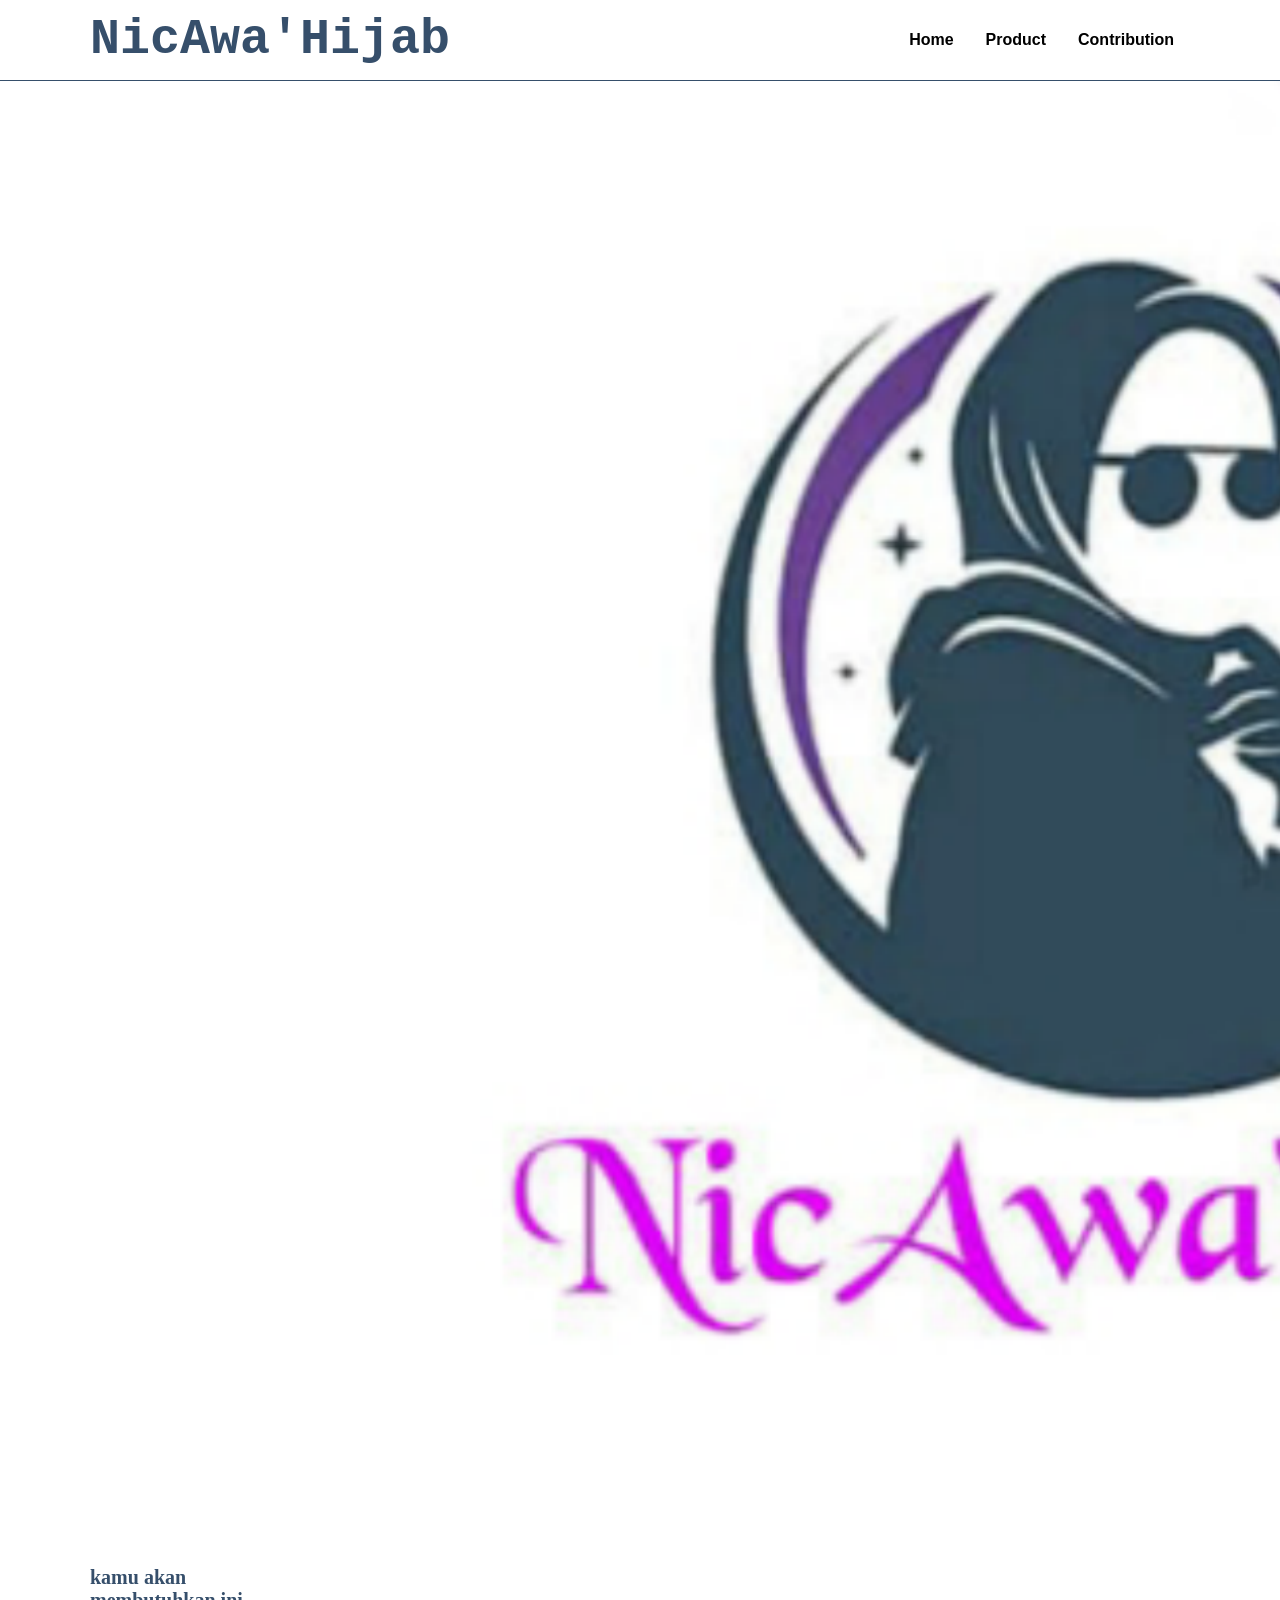
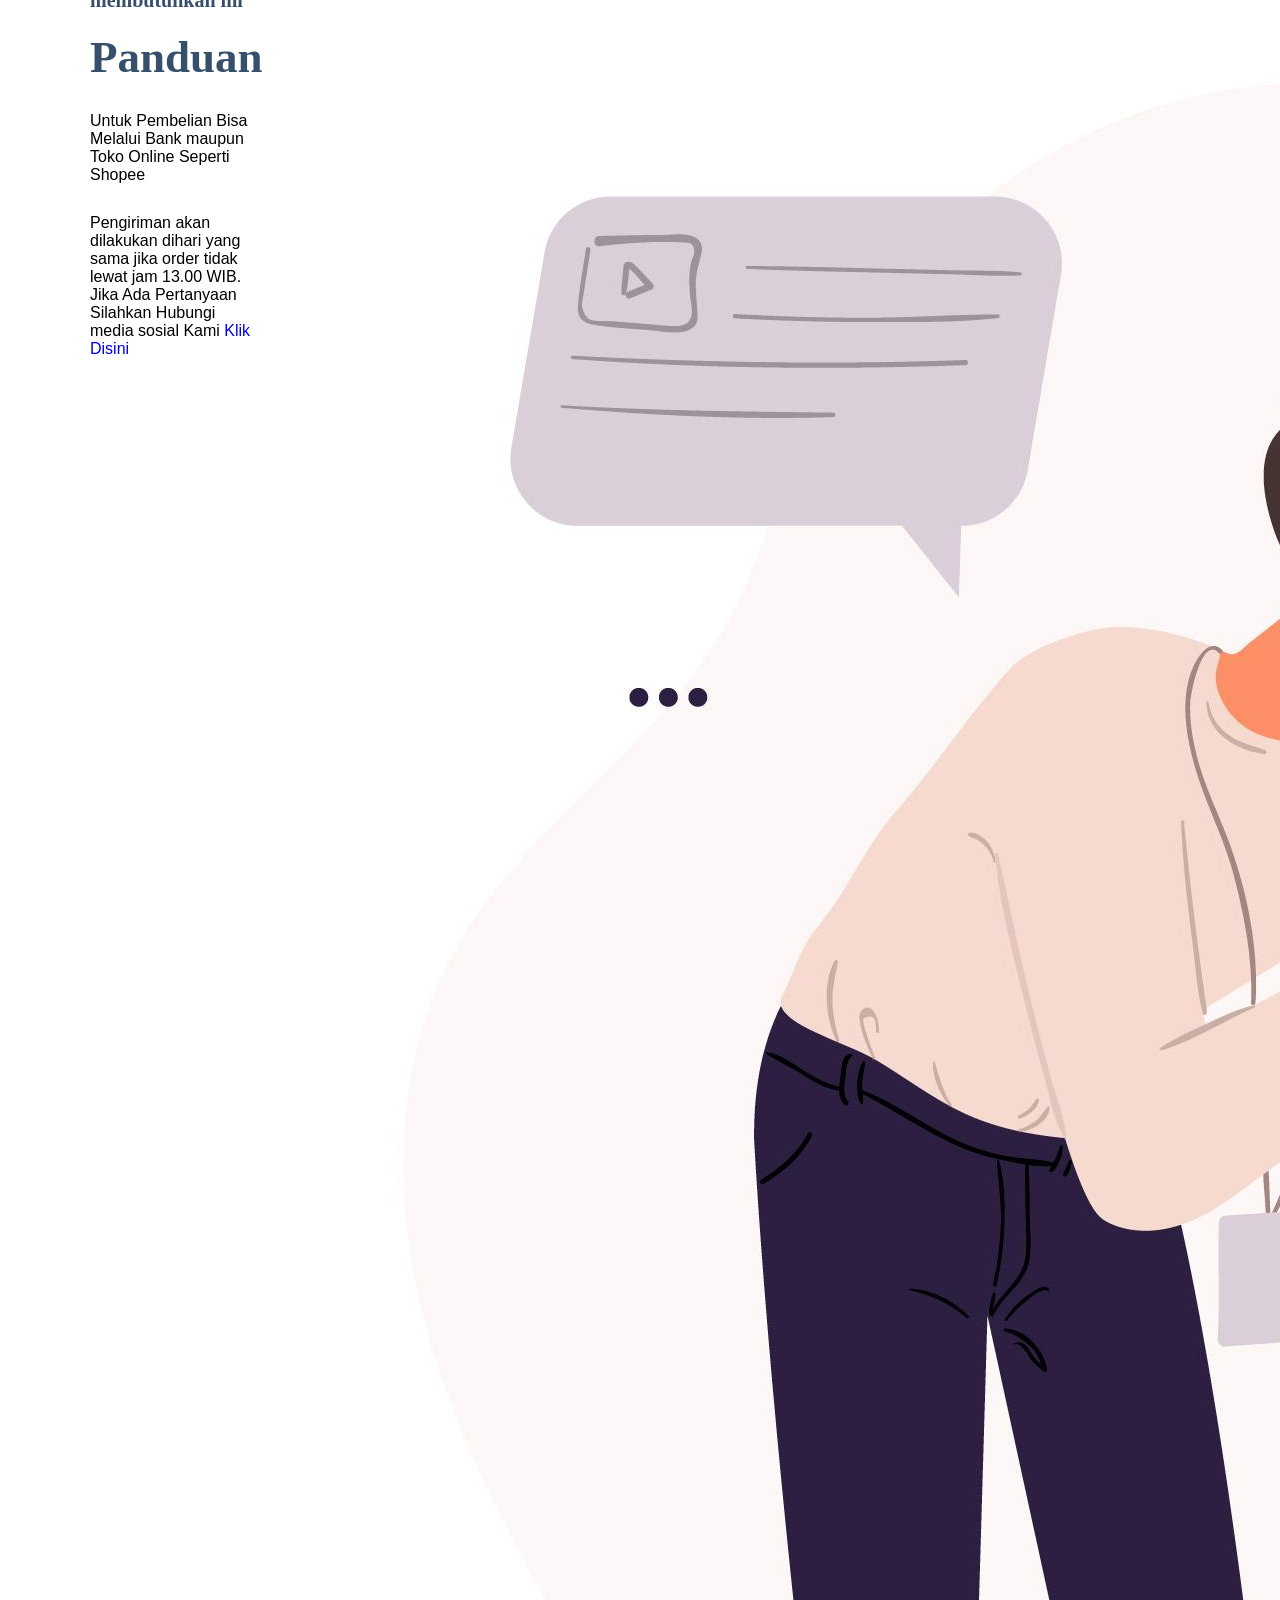
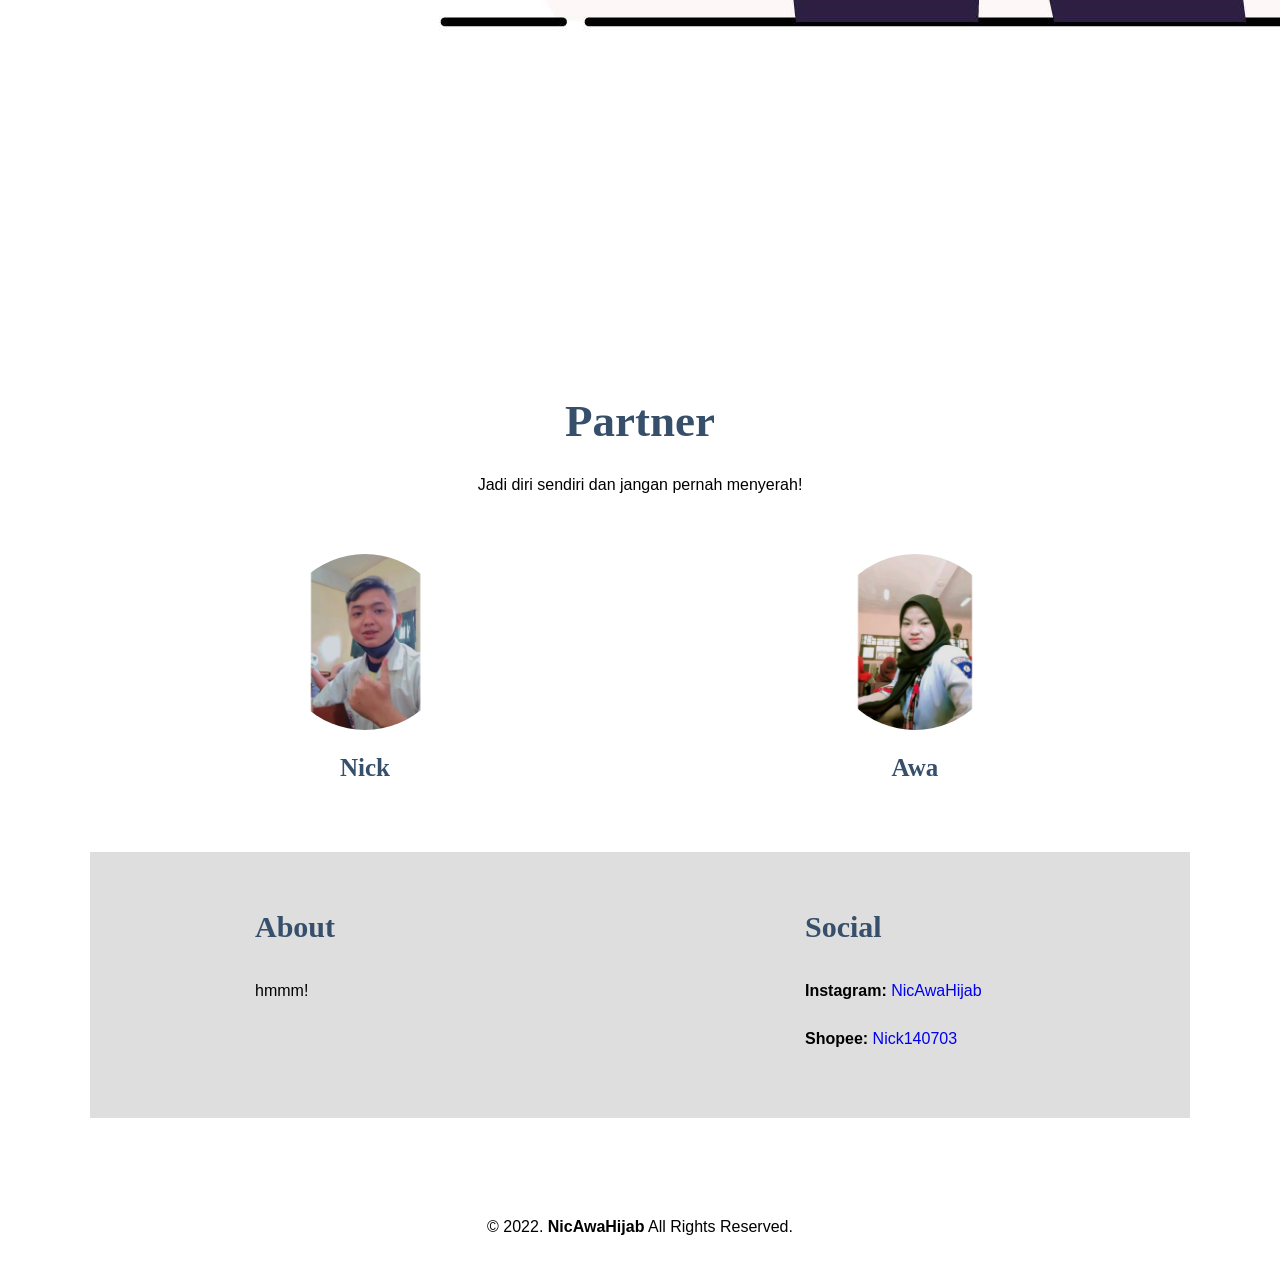
==== index.html @ 147f89aa "Update index.html" ====
<!DOCTYPE html>
<html lang="en">
<head>
    <meta charset="UTF-8">
    <meta name="viewport" content="width=device-width, initial-scale=1.0">
    <title>NicAwaHijab</title>
    <link rel="stylesheet" href="style.css">
<script src='http://ajax.googleapis.com/ajax/libs/jquery/1.7.1/jquery.min.js' type='text/javascript'/>
 <script type='text/javascript'>
//<![CDATA[
$(function(){
$(".post-body img:nth-child(1)").after("<img src=\"http:\/\/2.bp.blogspot.com\/-lQW7QlMoz10\/T8yL_5IPF6I\/AAAAAAAAAQU\/5R8ngq17xzw\/s1600\/transparent.png\" alt=\"NetOopsblog protected image\" style=\"margin-left: -212px; opacity: 0; position: relative; top: 0;\" \/>");
});
//]]>
</script>
<script type='text/javascript'>
//<![CDATA[
$(function(){
$(".post-body img").after("<img src=\"http:\/\/2.bp.blogspot.com\/-lQW7QlMoz10\/T8yL_5IPF6I\/AAAAAAAAAQU\/5R8ngq17xzw\/s1600\/transparent.png\" alt=\"NetOopsblog protected image\" style=\"margin-left: -212px; opacity: 0; position: relative; top: 0;\" \/>");
});
//]]>
</script>
</head>
<body onmousedown='return false' oncontexmenu='return false' onselectstart='return false'>
    <nav>
        <div class="wrapper">
            <div class="logo"><a href=''>NicAwa'Hijab</a></div>
            <div class="menu">
                <ul>
                    <li><a href="#">Home</a></li>
                    <li><a href="Product.html">Product</a></li>
    
                    <li><a href="contribution.html">Contribution</a></li>
  
                </ul>
            </div>
        </div>
    </nav>
    <div class="wrapper">
        <!-- untuk home -->
        <section id="home">
            <img src="images/photo.png"/>
            <div class="kolom">
                <p class="deskripsi">Belanja Bisa #dirumahaja</p>
                <h2>Selamat Datang Di NicAwaHijab</h2>
            </div>
        </section>

        <!-- untuk courses -->
        <section id="courses">
            <div class="kolom">
                <p class="deskripsi">kamu akan membutuhkan ini</p>
                <h2>Panduan</h2>
                <p>Untuk Pembelian Bisa Melalui Bank maupun Toko Online Seperti Shopee</p>
                <p>Pengiriman akan dilakukan dihari yang sama jika order tidak lewat jam 13.00 WIB. Jika Ada Pertanyaan Silahkan Hubungi media sosial Kami <a href="#contact">Klik Disini</a></p>
            </div>
            <img src="images/panduan.jpg"/>
        </section>

        <!-- untuk partner -->
        <section id="partner">
            <div class="tengah">
                <div class="kolom">
                  
                    <h2>Partner</h2>
                    <p>Jadi diri sendiri dan jangan pernah menyerah!</p>
                </div>

                <div class="tutor-list">
                    <div class="kartu-tutor">
                        <img src="images/Partner1.png"/>
                        <p>Nick</p>
                    </div>
                    <div class="kartu-tutor">
                        <img src="images/Partner2.png"/>
                        <p>Awa</p>
                    </div>
                </div>
            </div>
        </section>

    

    <div id="contact">
        <div class="wrapper">
            <div class="footer">
                
                <div class="footer-section">
                    <h3>About</h3>
                    <p>hmmm!</p>
                </div>
                
                <div class="footer-section">
                    <h3>Social</h3>
                    <p> <b>Instagram:</b> <a href="https://www.instagram.com/nicawa_hijab/">NicAwaHijab</a> </p> 
                    <p> <b>Shopee:</b> <a href="https://shopee.co.id/nick140703">Nick140703</a> </p>
                </div>
            </div>
        </div>
    </div>

    <div id="copyright">
        <div class="wrapper">
            &copy; 2022. <b>NicAwaHijab</b> All Rights Reserved.
        </div>
    </div>
    
</body>
</html>
---- style.css ----
* {
    text-decoration: none;
    margin: 0px;
    padding: 0px;
}

body {
    margin: 0px;
    padding: 0px;
    font-family: 'Open Sans',sans-serif;
}

.wrapper {
    width: 1100px;
    margin: auto;
    position: relative;
}

.logo a {
    font-size: 50px;
    font-weight: 800;
    float: left;
    font-family: courier;
    color: #364f6b;
}

.menu {
    float: right;
}

nav {
    width: 100%;
    margin: auto;
    display: flex;
    line-height: 80px;
    position: sticky;
    position: -webkit-sticky; 
    top: 0;
    background: #FFFFFF;
    z-index: 1;
    border-bottom:1px solid #364f6b;
}

nav ul {
    list-style-type: none;
    margin: 0;
    padding: 0;
    overflow: hidden;
}

nav ul li {
    float: left;
}

nav ul li a {
    color: black;
    font-weight: bold;
    text-align: center;
    padding: 0px 16px 0px 16px;
    text-decoration: none;
}

nav ul li a:hover {
    text-decoration: underline;
}

section {
    margin: auto;
    display: flex;
    margin-bottom: 50px;
}

.kolom {
    margin-top: 50px;
    margin-bottom: 50px;
}

.kolom .deskripsi {
    font-size: 20px;
    font-weight: bold;
    font-family: 'comic sans ms';
    color: #364f6b;
}

h2 {
    font-family: 'comic sans ms';
    font-weight: 800;
    font-size: 45px;
    margin-bottom: 20px;
    color: #364f6b;
    width: 100%;
    line-height: 50px;
}

a.tbl-biru {
    background: #3f72af;
    border-radius: 20px;
    margin-top: 20px;
    padding: 15px 20px 15px 20px;
    color: #FFFFFF;
    cursor: pointer;
    font-weight: bold;
}

a.tbl-biru:hover {
    background: #fc5185;
    text-decoration: none;
}

a.tbl-pink {
    background: #fc5185;
    border-radius: 20px;
    margin-top: 20px;
    padding: 15px 20px 15px 20px;
    color: #FFFFFF;
    cursor: pointer;
    font-weight: bold;
}

a.tbl-pink:hover {
    background: #3f72af;
    text-decoration: none;
}

p {
    margin: 10px 0px 10px 0px;
    padding: 10px 0px 10px 0px;
}

.tengah {
    text-align: center;
    width: 100%;
}

.tutor-list {
    width: 100%;
    position: relative;
    display: flex;
    flex-wrap: wrap;
}

.kartu-tutor {
    width: 20%;
    margin: 0 auto;
}

.kartu-tutor img {
    width: 80%;
    border-radius: 50%;
}

.kartu-tutor p {
    font-family: 'comic sans ms';
    font-weight: 800;
    font-size: 25px;
    text-align: center;
    color: #364f6b;
}

.partner-list {
    width: 100%;
    position: relative;
    display: flex;
    flex-wrap: wrap;
}

.kartu-partner {
    width: 20%;
    margin: 0 auto;
}

.kartu-partner img {
    width: 150px;
    border-radius: 50%;
}

#contact {
    background: #dedede;
    padding:50px 0px 50px 0px;
}

.footer {
    width: 100%;
    position: relative;
    display: flex;
    flex-wrap: wrap;
    margin: auto;
}

.footer-section {
    width: 20%;
    margin: 0 auto;
}

h3 {
    font-family: 'comic sans ms';
    font-weight: 800;
    font-size: 30px;
    margin-bottom: 20px;
    color: #364f6b;
    width: 100%;
    line-height: 50px;
}

#copyright {
    text-align: center;
    width: 100%;
    padding: 50px 0px 50px 0px;
    margin-top: 50px;
}

@media screen and (max-width: 991.98px) {
    .wrapper {
        width: 90%;
    }

    .logo a {
        display: block;
        width: 100%;
        text-align: center;
    }

    nav .menu {
        width: 100%;
        margin: 0;
    }

    nav .menu ul {
        text-align: center;
        margin: auto;
        line-height: 60px;
    }

    nav .menu ul li {
        display: inline-block;
        float: none;
    }

    section {
        display: block;
    }

    section img {
        display: block;
        width: 100%;
        height: auto;
    }

    .kartu-tutor {
        width: 50%;
    }

    .kartu-partner {
        width: 50%;
    }
}
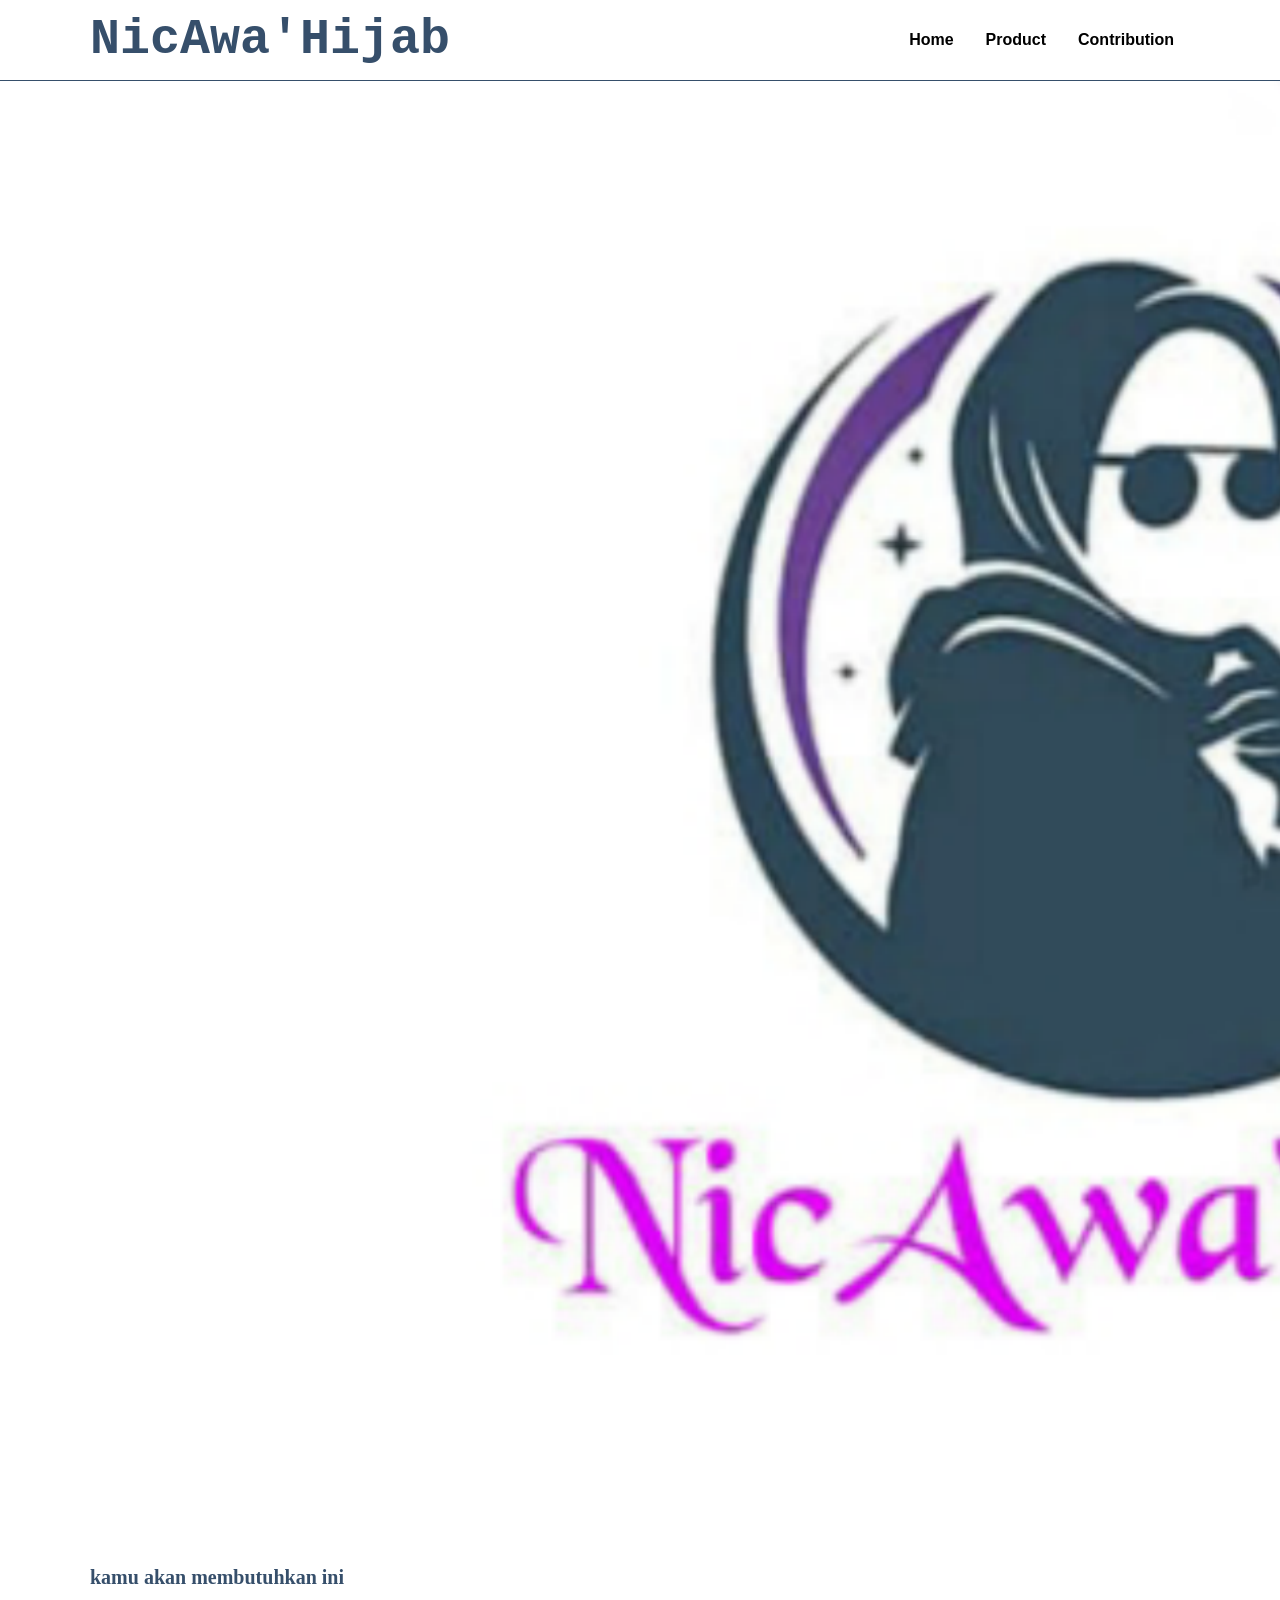
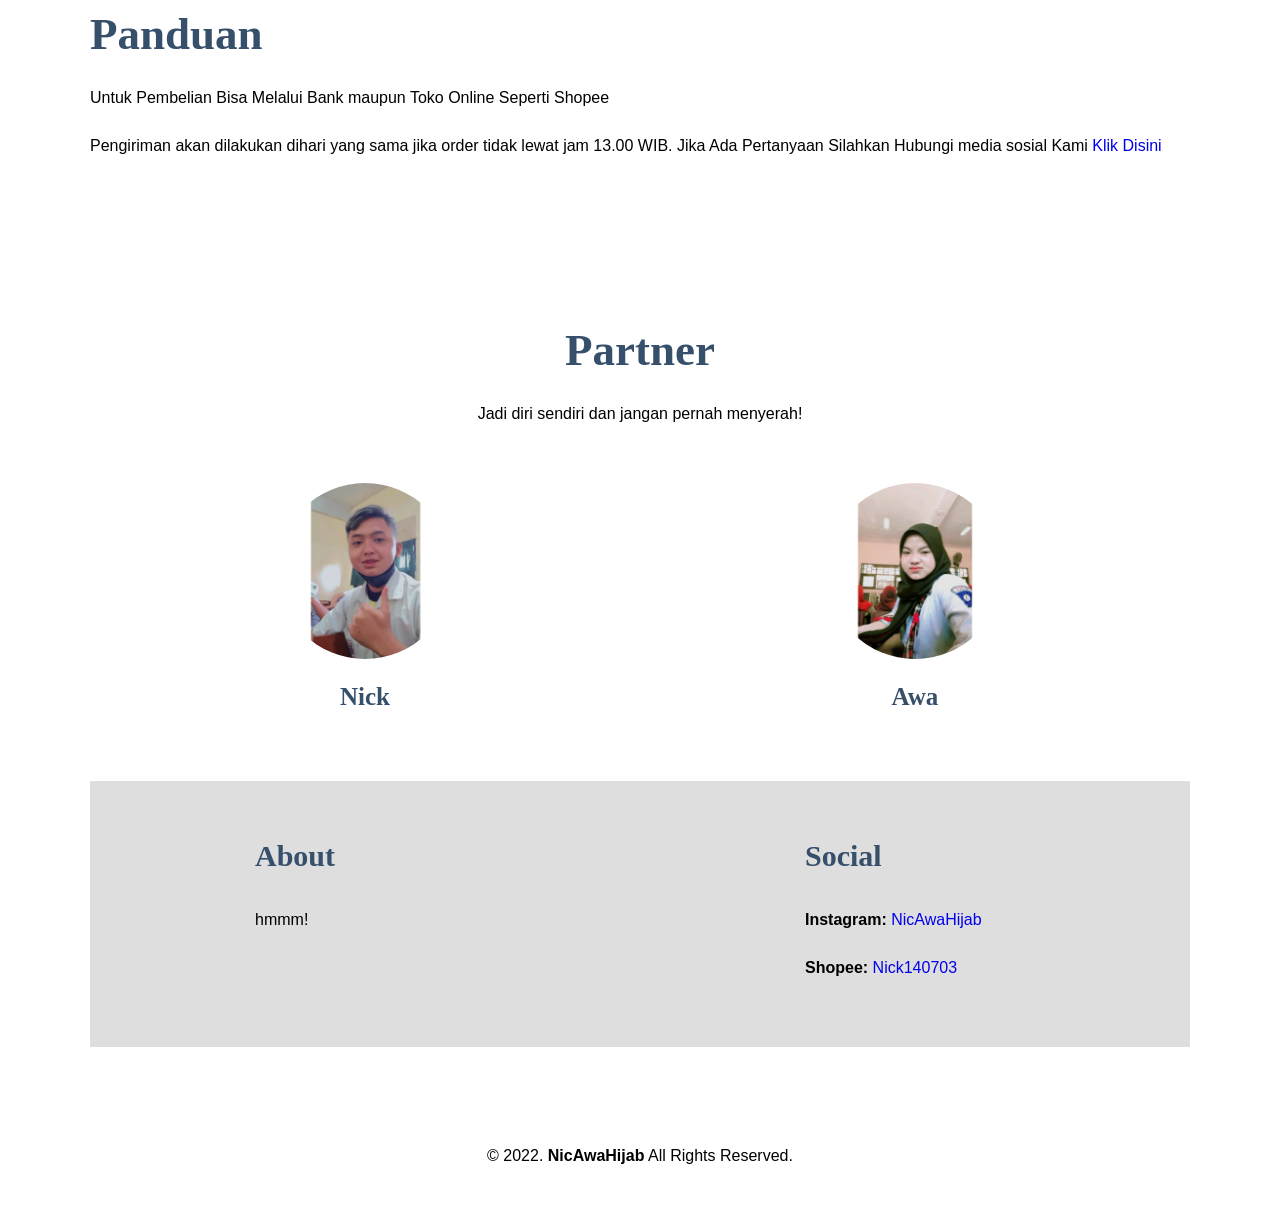
==== commit be28ddee: "Add files via upload" ====
--- a/index.html
+++ b/index.html
@@ -54,7 +54,7 @@
                 <p>Untuk Pembelian Bisa Melalui Bank maupun Toko Online Seperti Shopee</p>
                 <p>Pengiriman akan dilakukan dihari yang sama jika order tidak lewat jam 13.00 WIB. Jika Ada Pertanyaan Silahkan Hubungi media sosial Kami <a href="#contact">Klik Disini</a></p>
             </div>
-            <img src="images/panduan.jpg"/>
+            
         </section>
 
         <!-- untuk partner -->
@@ -106,4 +106,4 @@
     </div>
     
 </body>
-</html>
+</html>
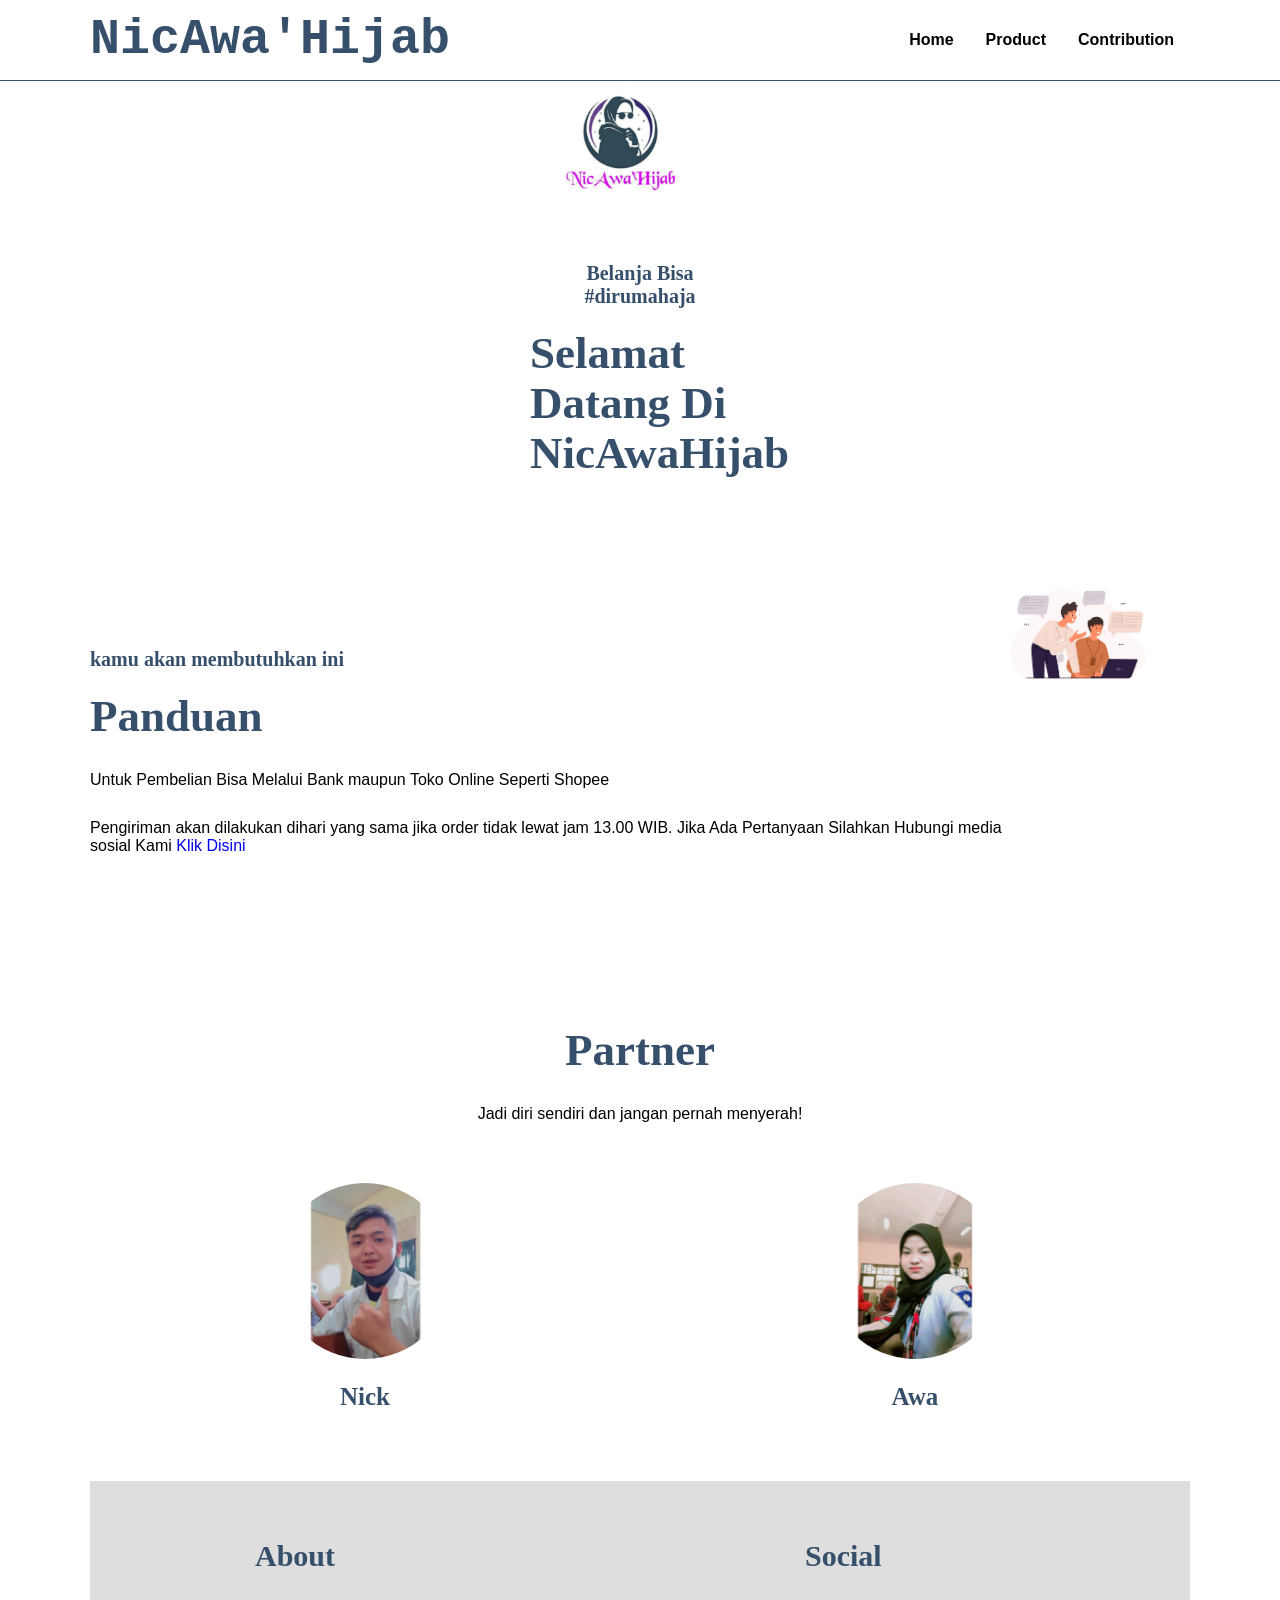
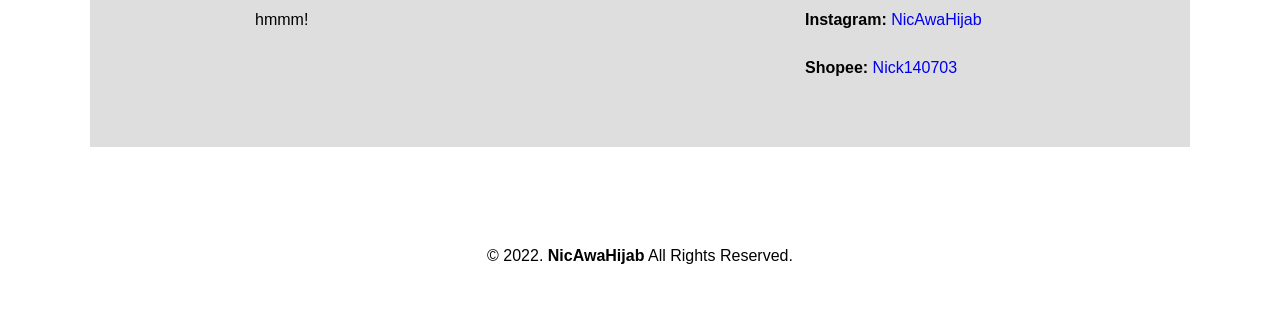
==== commit 42777528: "Add files via upload" ====
--- a/index.html
+++ b/index.html
@@ -39,7 +39,8 @@
     <div class="wrapper">
         <!-- untuk home -->
         <section id="home">
-            <img src="images/photo.png"/>
+                    <div class="kartu-tutor">
+                        <img src="images/photo.png"/>
             <div class="kolom">
                 <p class="deskripsi">Belanja Bisa #dirumahaja</p>
                 <h2>Selamat Datang Di NicAwaHijab</h2>
@@ -54,7 +55,8 @@
                 <p>Untuk Pembelian Bisa Melalui Bank maupun Toko Online Seperti Shopee</p>
                 <p>Pengiriman akan dilakukan dihari yang sama jika order tidak lewat jam 13.00 WIB. Jika Ada Pertanyaan Silahkan Hubungi media sosial Kami <a href="#contact">Klik Disini</a></p>
             </div>
-            
+                    <div class="kartu-tutor">
+                        <img src="images/panduan.jpg"/>
         </section>
 
         <!-- untuk partner -->
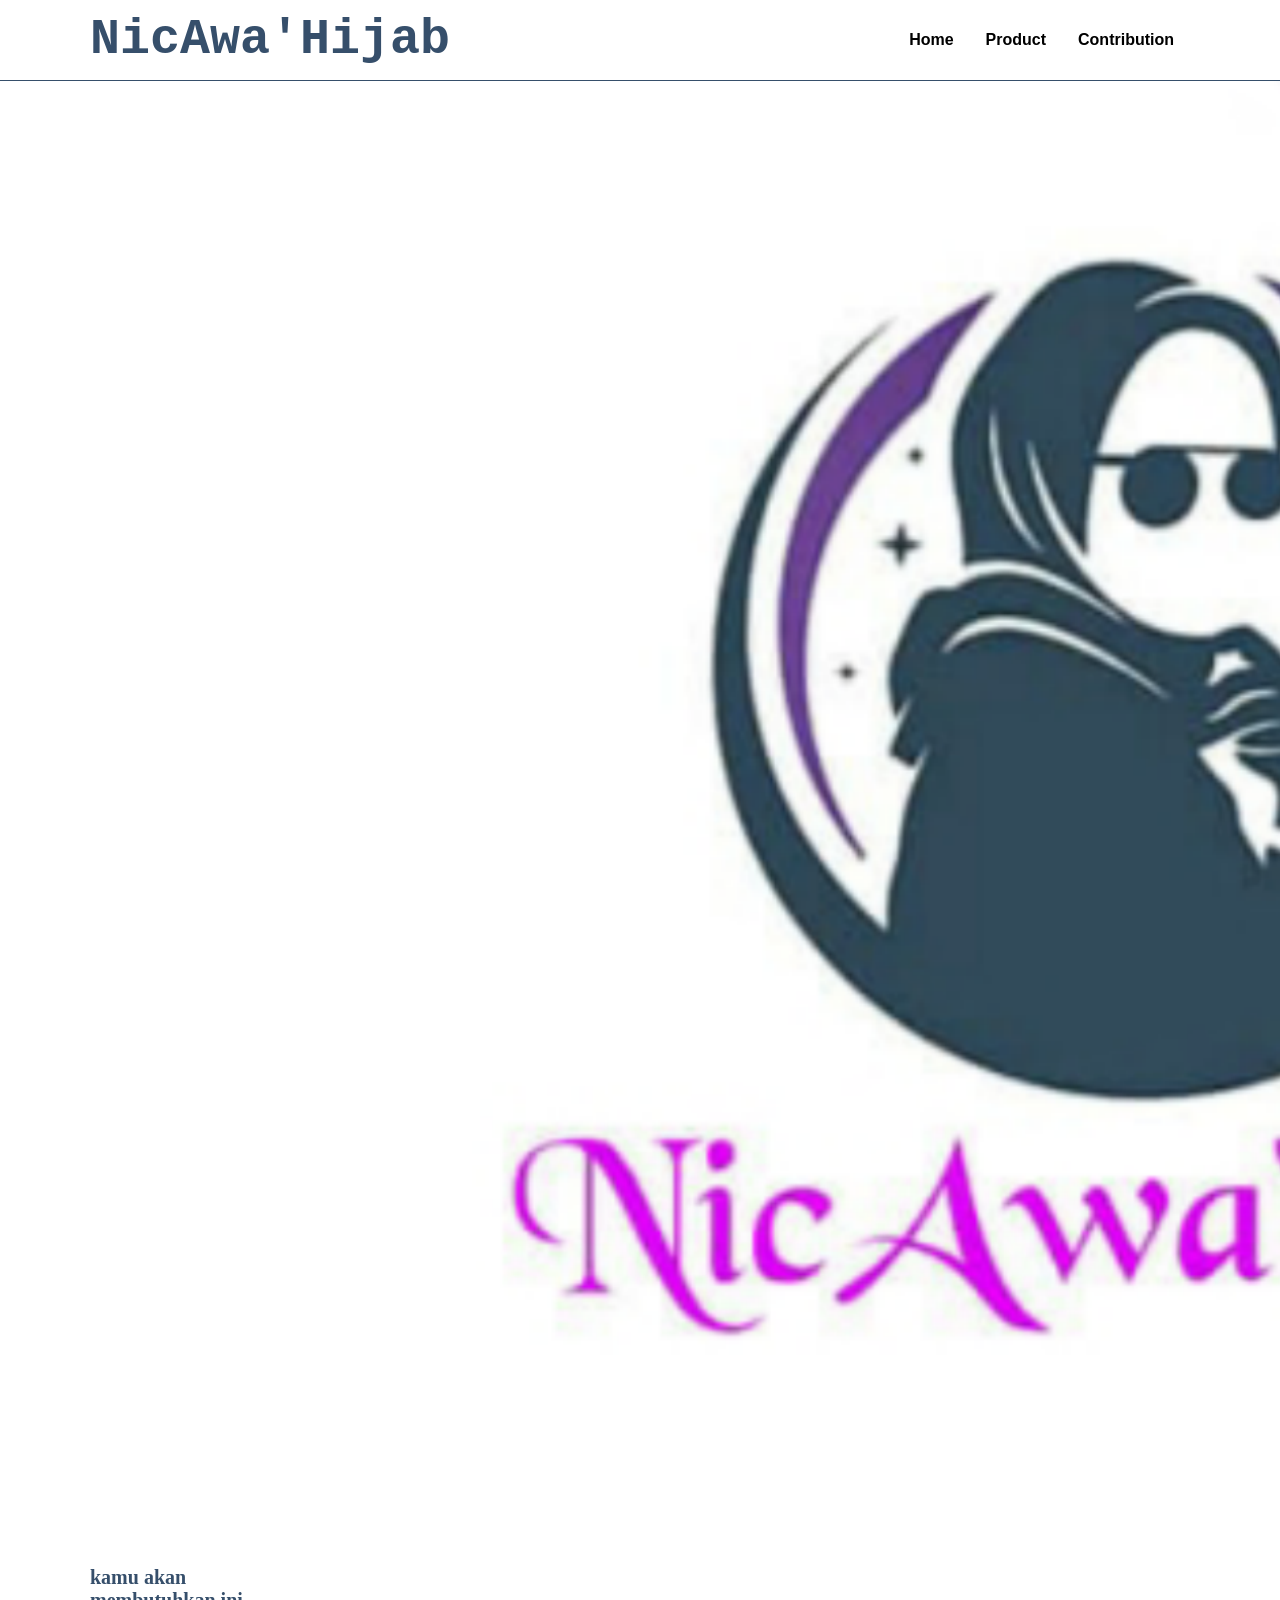
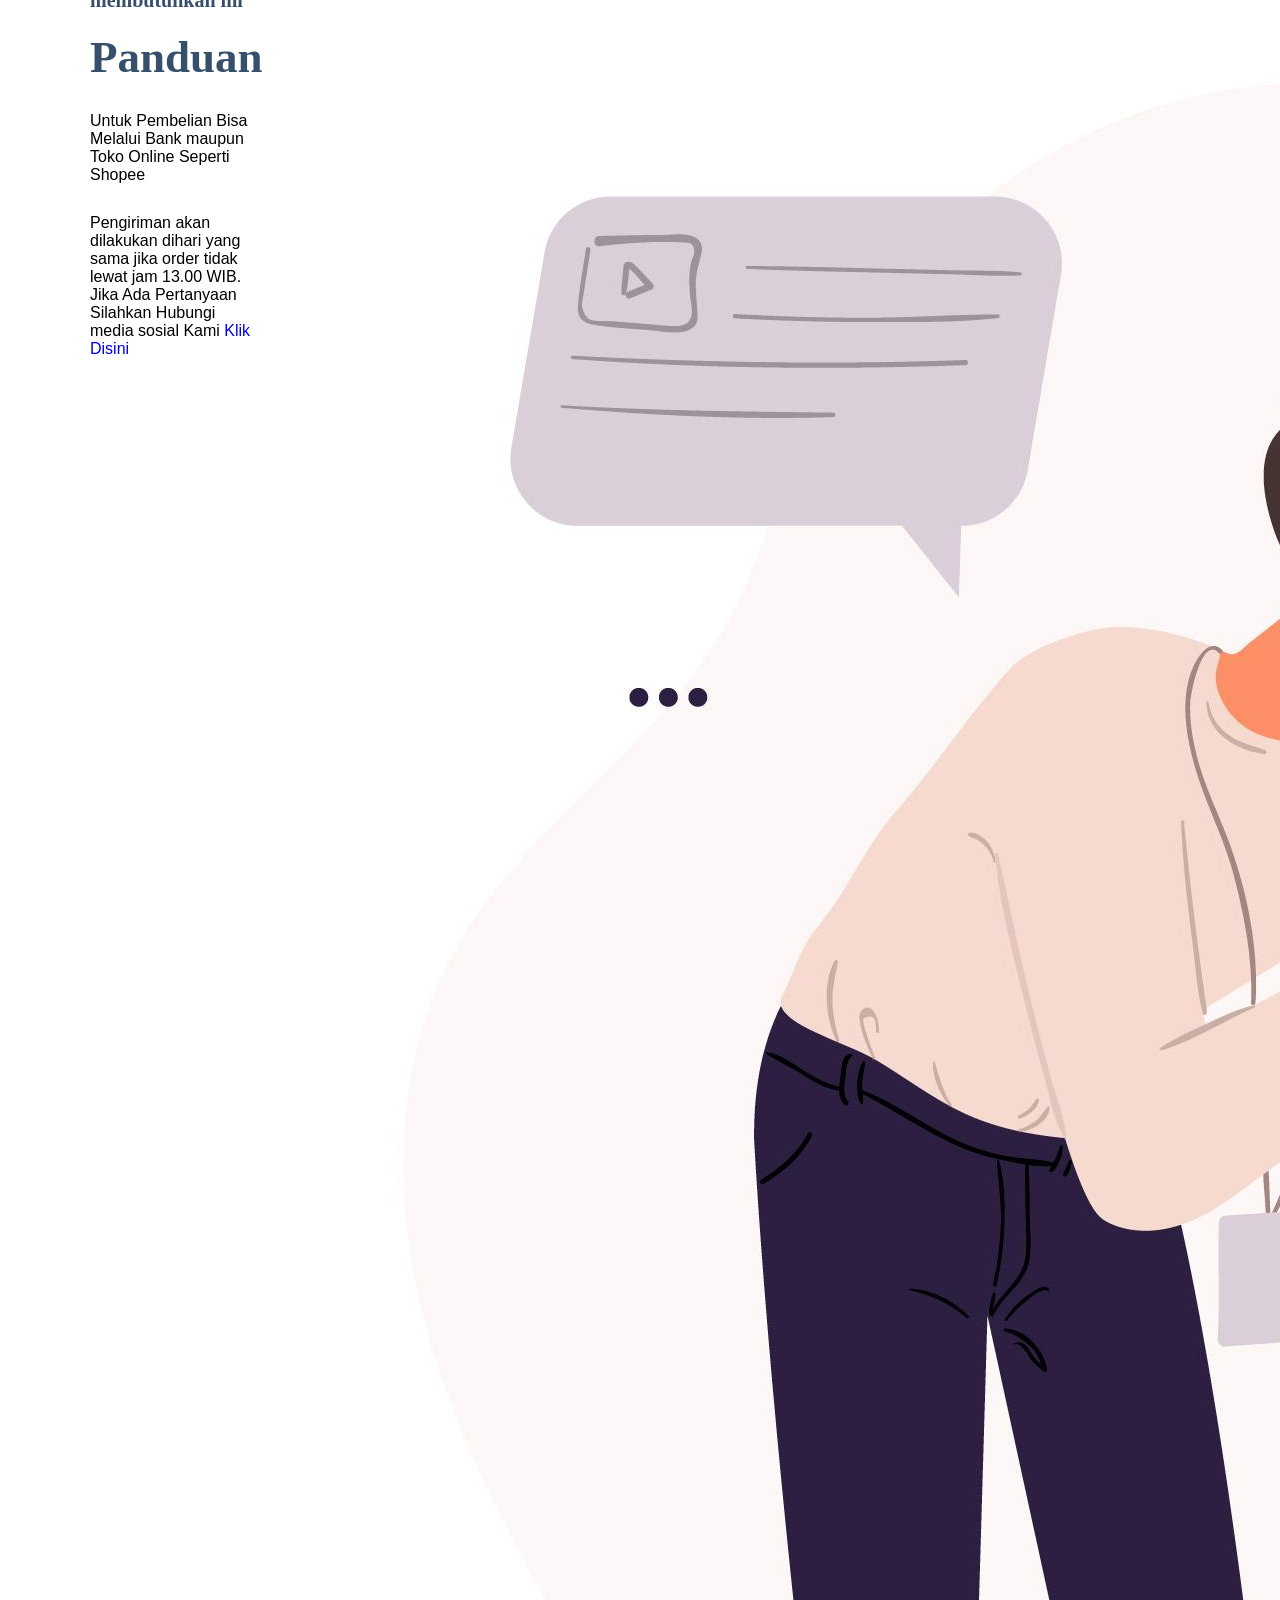
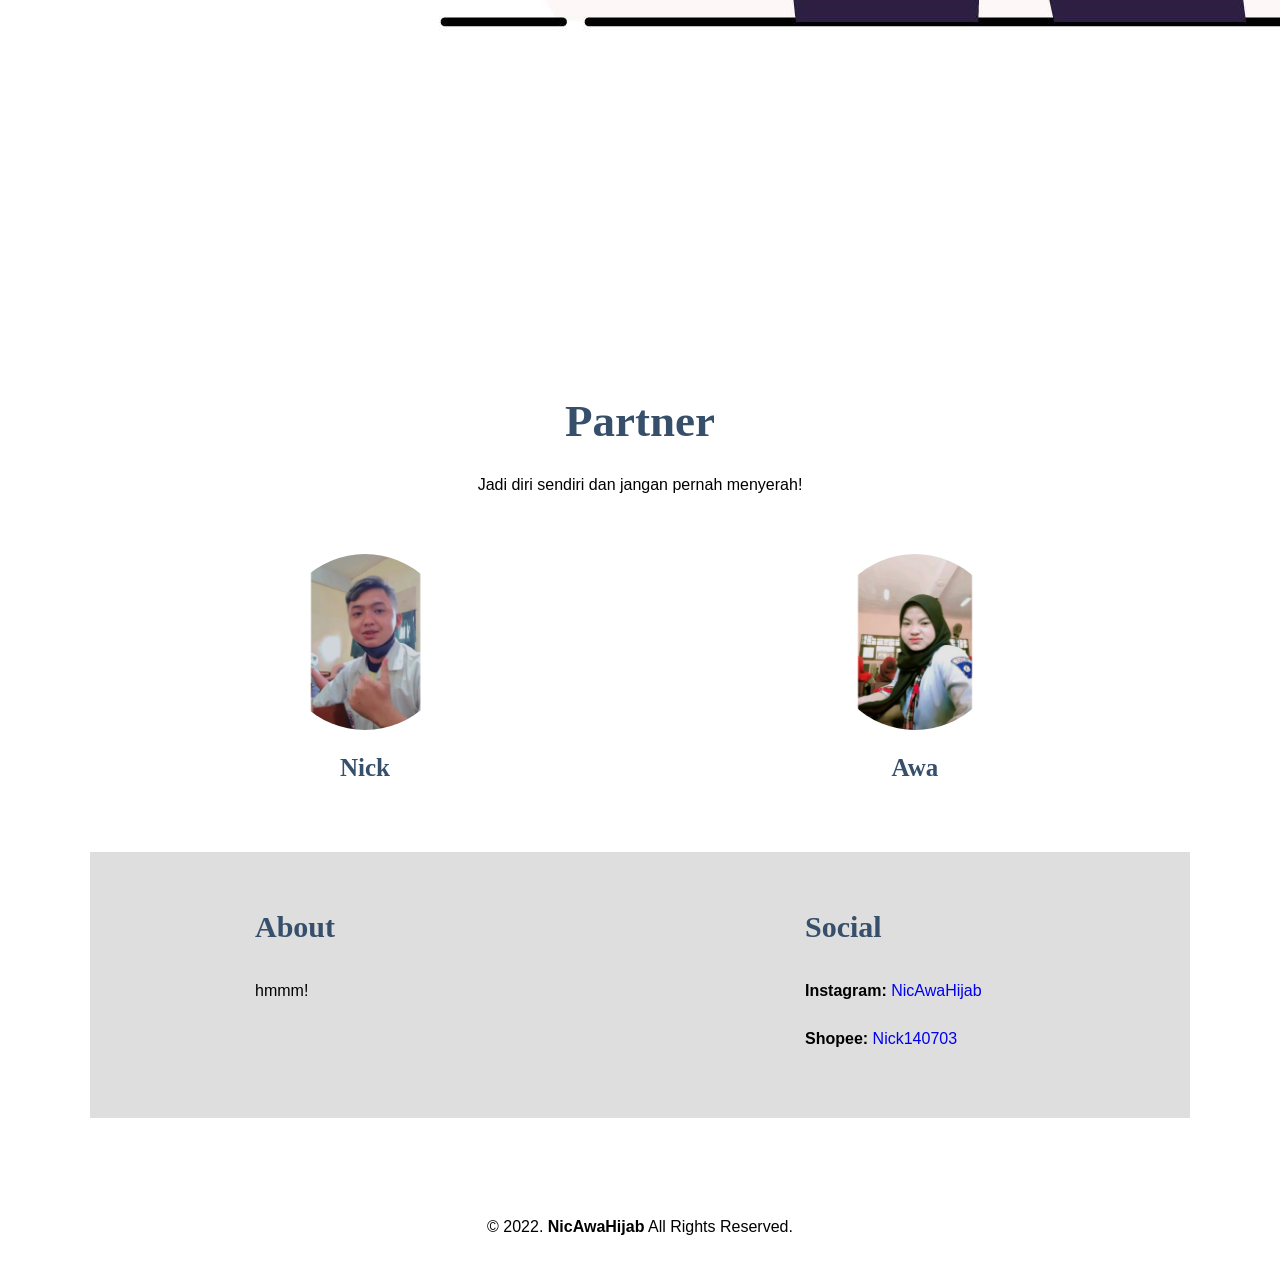
==== commit d64693e1: "Update index.html" ====
--- a/index.html
+++ b/index.html
@@ -39,7 +39,7 @@
     <div class="wrapper">
         <!-- untuk home -->
         <section id="home">
-                    <div class="kartu-tutor">
+             
                         <img src="images/photo.png"/>
             <div class="kolom">
                 <p class="deskripsi">Belanja Bisa #dirumahaja</p>
@@ -55,7 +55,7 @@
                 <p>Untuk Pembelian Bisa Melalui Bank maupun Toko Online Seperti Shopee</p>
                 <p>Pengiriman akan dilakukan dihari yang sama jika order tidak lewat jam 13.00 WIB. Jika Ada Pertanyaan Silahkan Hubungi media sosial Kami <a href="#contact">Klik Disini</a></p>
             </div>
-                    <div class="kartu-tutor">
+             
                         <img src="images/panduan.jpg"/>
         </section>
 
@@ -108,4 +108,4 @@
     </div>
     
 </body>
-</html>+</html>
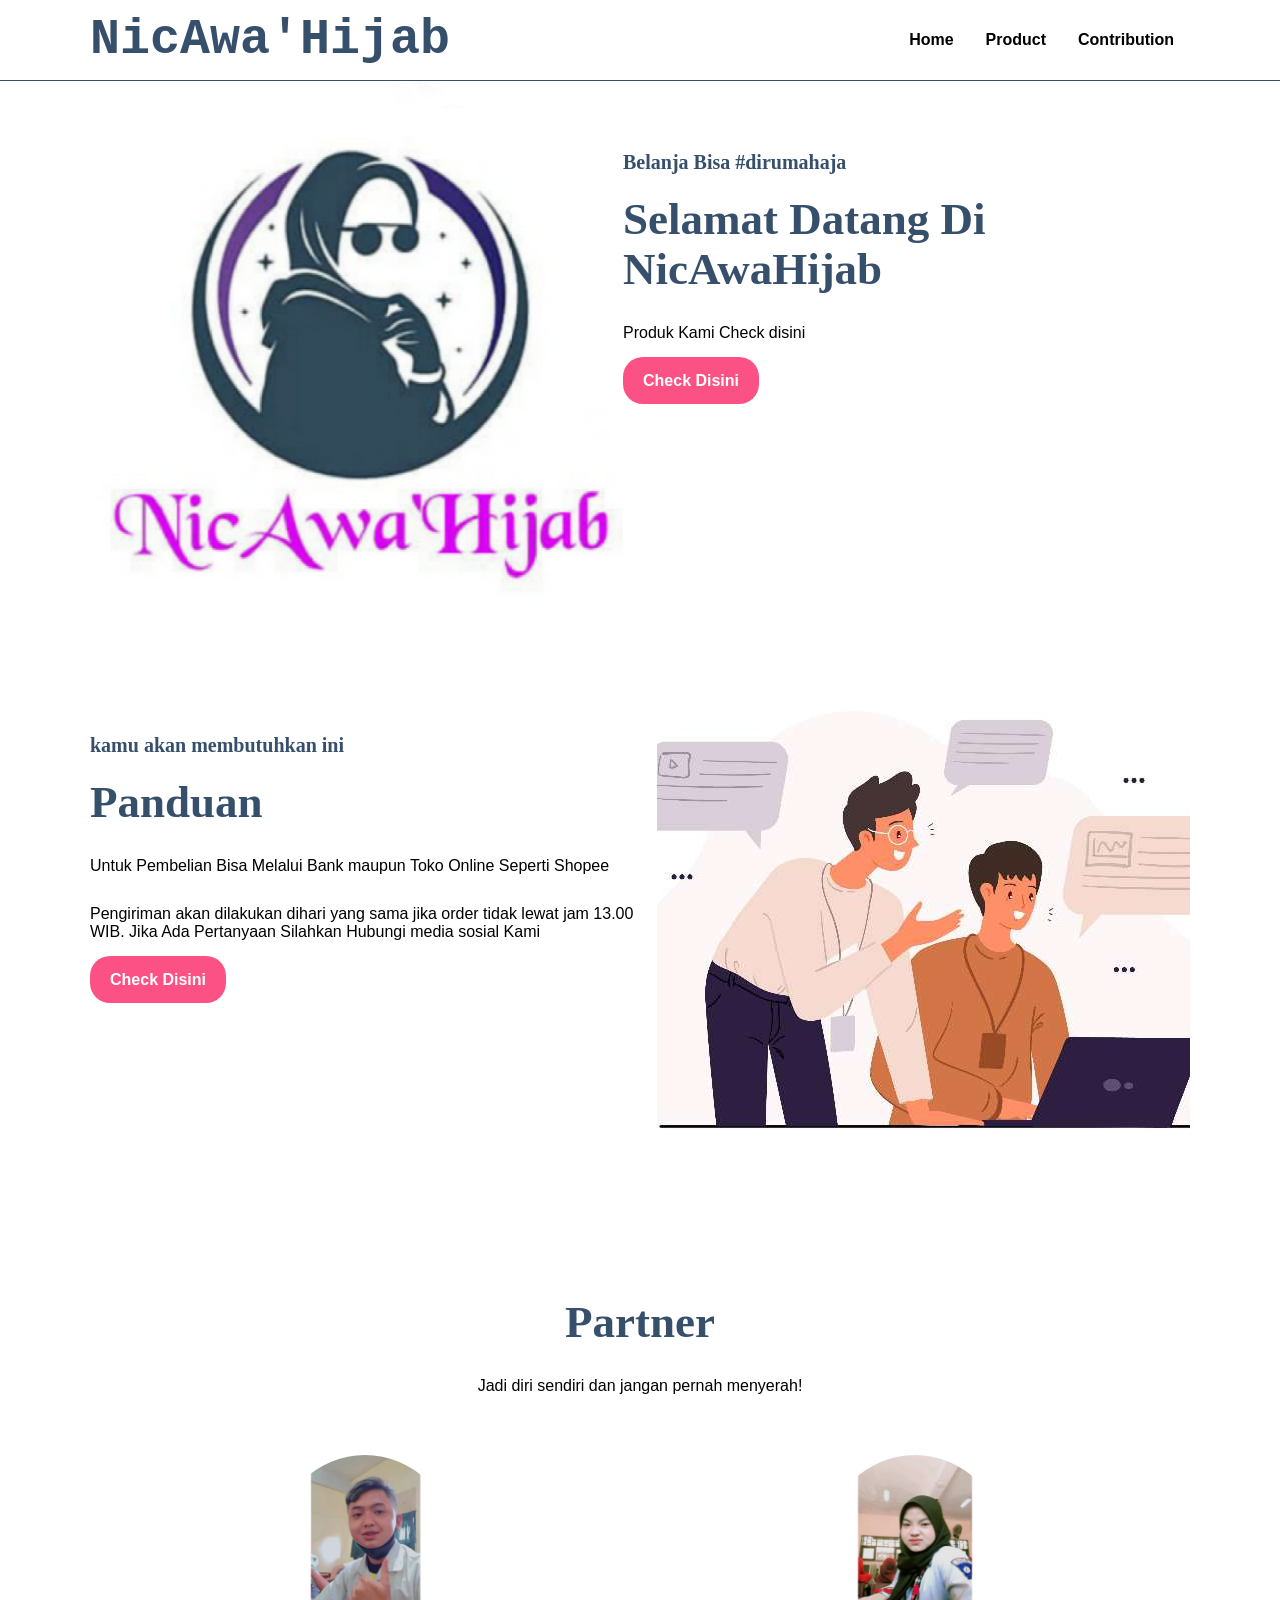
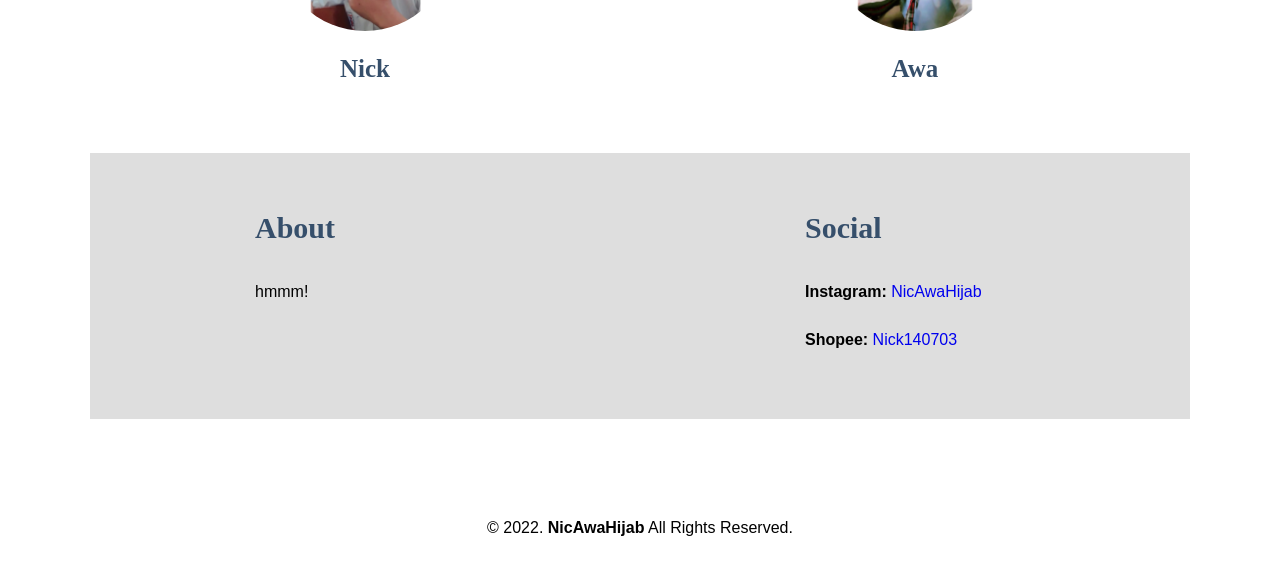
==== commit d31fdc64: "Add files via upload" ====
--- a/index.html
+++ b/index.html
@@ -39,11 +39,13 @@
     <div class="wrapper">
         <!-- untuk home -->
         <section id="home">
-             
+                  
                         <img src="images/photo.png"/>
             <div class="kolom">
                 <p class="deskripsi">Belanja Bisa #dirumahaja</p>
                 <h2>Selamat Datang Di NicAwaHijab</h2>
+                <p>Produk Kami Check disini</p>
+                <p><a href="Product.html" class="tbl-pink">Check Disini</a></p>
             </div>
         </section>
 
@@ -53,9 +55,10 @@
                 <p class="deskripsi">kamu akan membutuhkan ini</p>
                 <h2>Panduan</h2>
                 <p>Untuk Pembelian Bisa Melalui Bank maupun Toko Online Seperti Shopee</p>
-                <p>Pengiriman akan dilakukan dihari yang sama jika order tidak lewat jam 13.00 WIB. Jika Ada Pertanyaan Silahkan Hubungi media sosial Kami <a href="#contact">Klik Disini</a></p>
+                <p>Pengiriman akan dilakukan dihari yang sama jika order tidak lewat jam 13.00 WIB. Jika Ada Pertanyaan Silahkan Hubungi media sosial Kami </p>
+               <p><a href="#contact" class="tbl-pink">Check Disini</a></p>
             </div>
-             
+                    
                         <img src="images/panduan.jpg"/>
         </section>
 
@@ -108,4 +111,4 @@
     </div>
     
 </body>
-</html>
+</html>
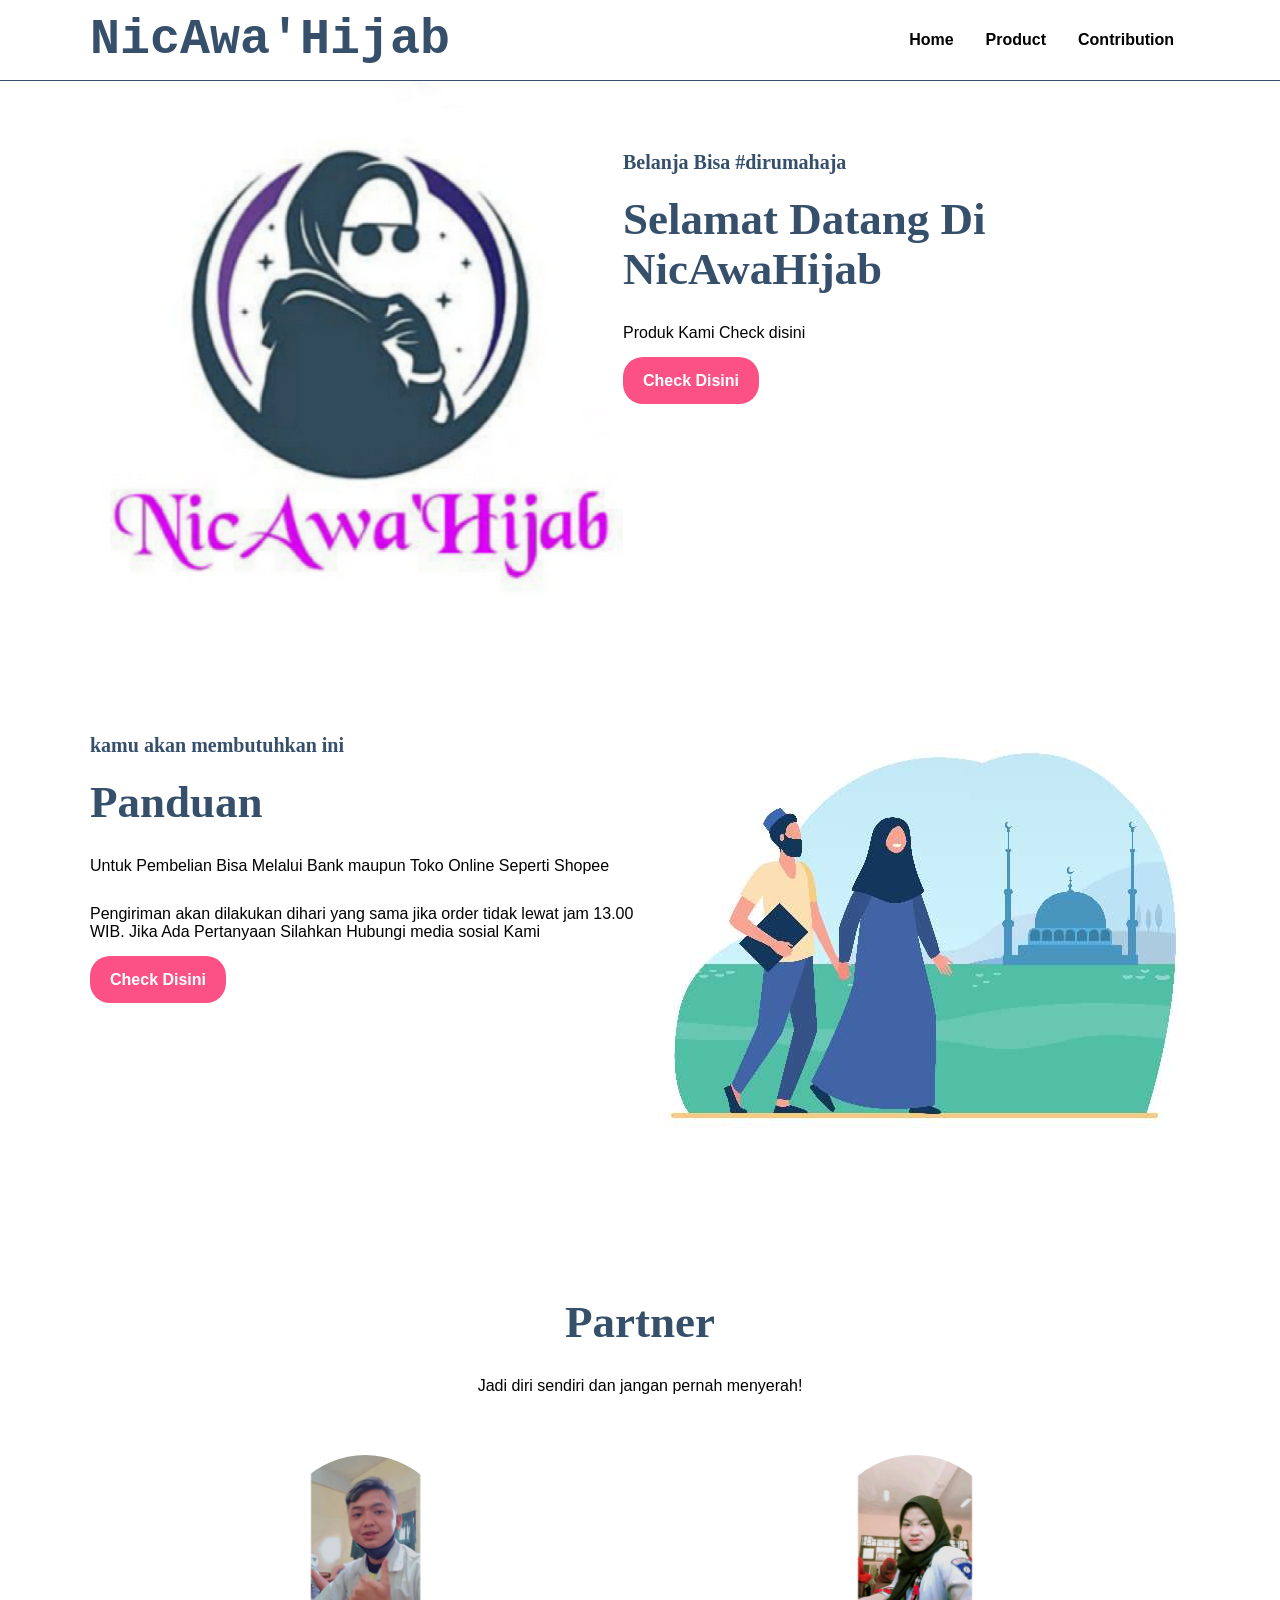
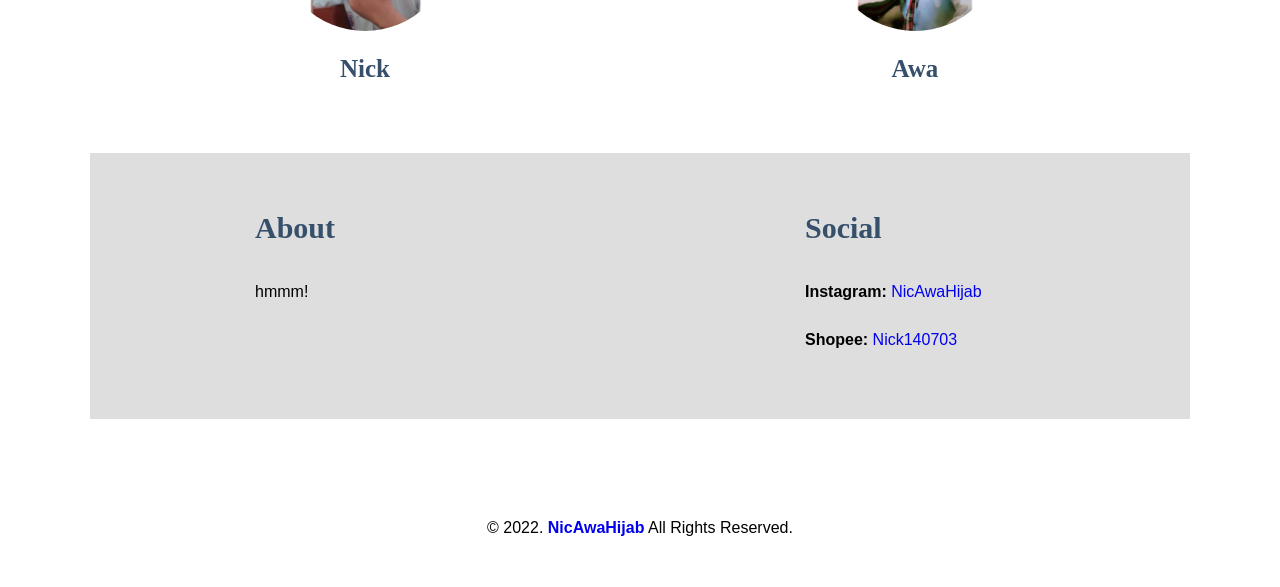
==== commit 81fb5be8: "Update index.html" ====
--- a/index.html
+++ b/index.html
@@ -106,9 +106,9 @@
 
     <div id="copyright">
         <div class="wrapper">
-            &copy; 2022. <b>NicAwaHijab</b> All Rights Reserved.
+            &copy; 2022. <b><a href="https://github.com/Nick140703/HijabShop"> NicAwaHijab</a></b> All Rights Reserved.
         </div>
     </div>
     
 </body>
-</html>+</html>
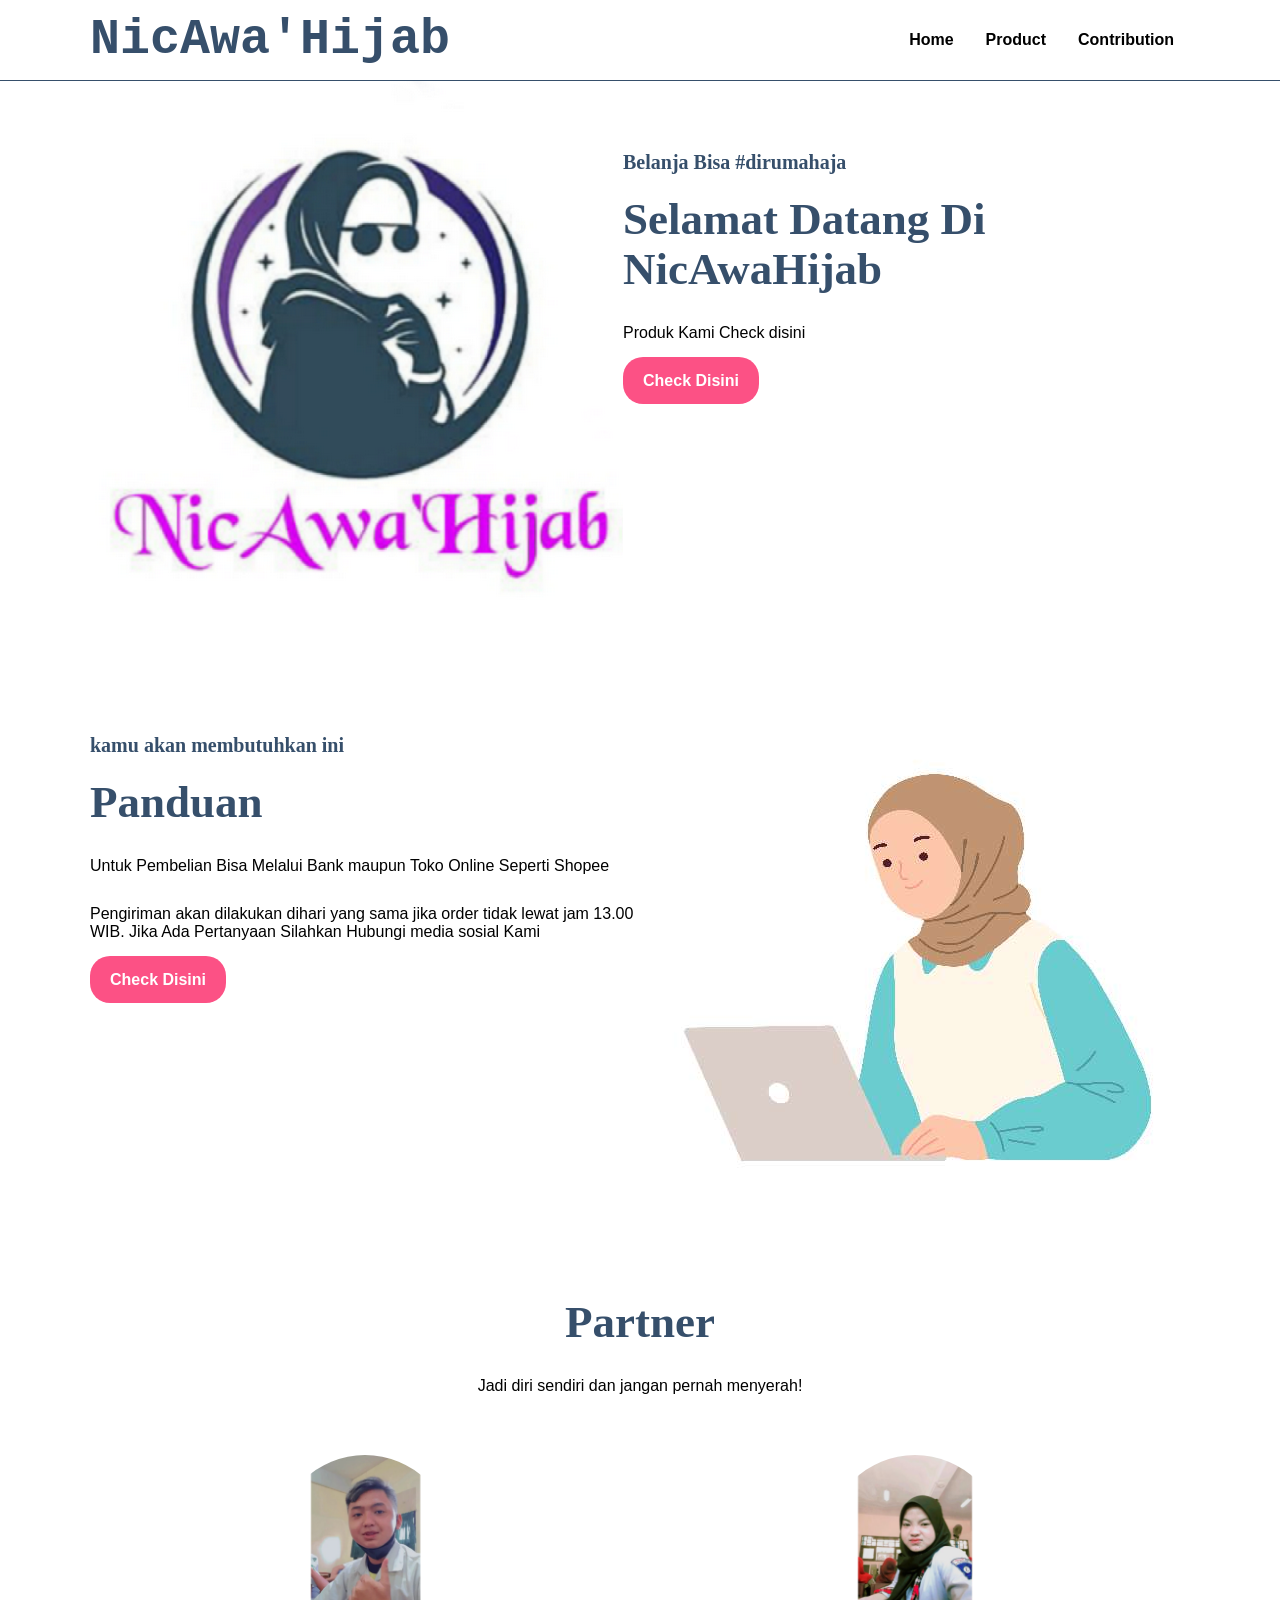
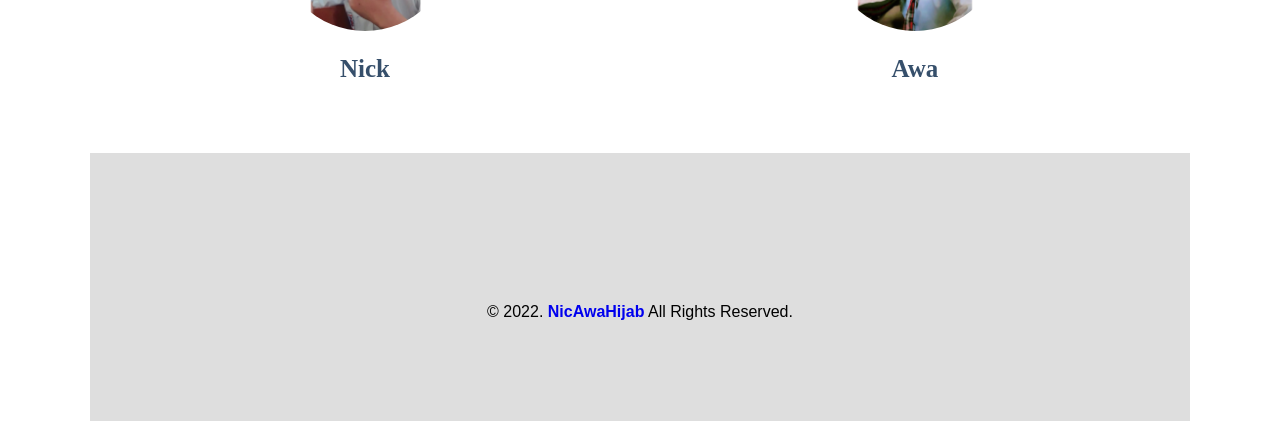
==== commit c2d226e2: "Update index.html" ====
--- a/index.html
+++ b/index.html
@@ -56,7 +56,7 @@
                 <h2>Panduan</h2>
                 <p>Untuk Pembelian Bisa Melalui Bank maupun Toko Online Seperti Shopee</p>
                 <p>Pengiriman akan dilakukan dihari yang sama jika order tidak lewat jam 13.00 WIB. Jika Ada Pertanyaan Silahkan Hubungi media sosial Kami </p>
-               <p><a href="#contact" class="tbl-pink">Check Disini</a></p>
+               <p><a href="https://wa.link/fxwzy9" class="tbl-pink">Check Disini</a></p>
             </div>
                     
                         <img src="images/panduan.jpg"/>
@@ -90,25 +90,18 @@
         <div class="wrapper">
             <div class="footer">
                 
-                <div class="footer-section">
-                    <h3>About</h3>
-                    <p>hmmm!</p>
-                </div>
+           
                 
-                <div class="footer-section">
-                    <h3>Social</h3>
-                    <p> <b>Instagram:</b> <a href="https://www.instagram.com/nicawa_hijab/">NicAwaHijab</a> </p> 
-                    <p> <b>Shopee:</b> <a href="https://shopee.co.id/nick140703">Nick140703</a> </p>
-                </div>
+     <div id="copyright">
+        <div class="wrapper">
+            &copy; 2022. <b><a href="https://github.com/Nick140703/HijabShop"> NicAwaHijab</a></b> All Rights Reserved.
+        </div>
+    </div>
             </div>
         </div>
     </div>
 
-    <div id="copyright">
-        <div class="wrapper">
-            &copy; 2022. <b><a href="https://github.com/Nick140703/HijabShop"> NicAwaHijab</a></b> All Rights Reserved.
-        </div>
-    </div>
+    
     
 </body>
 </html>
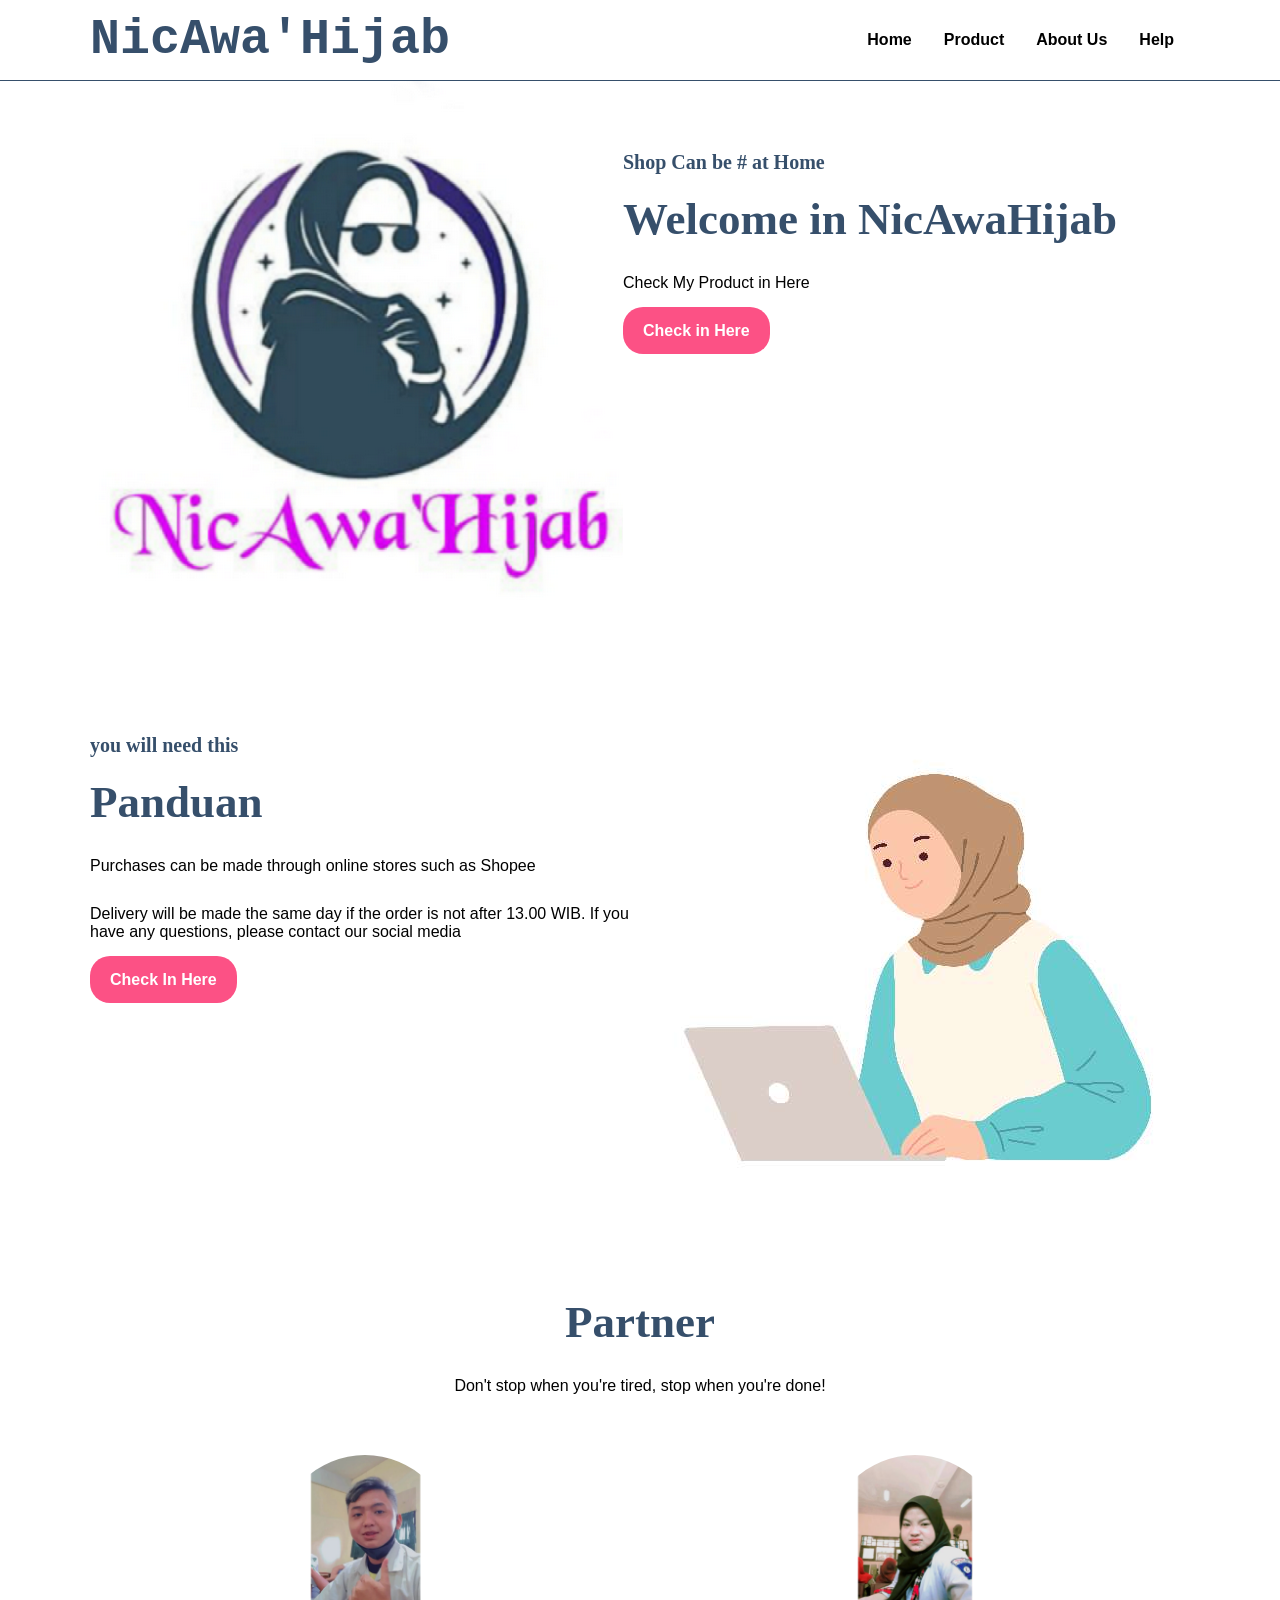
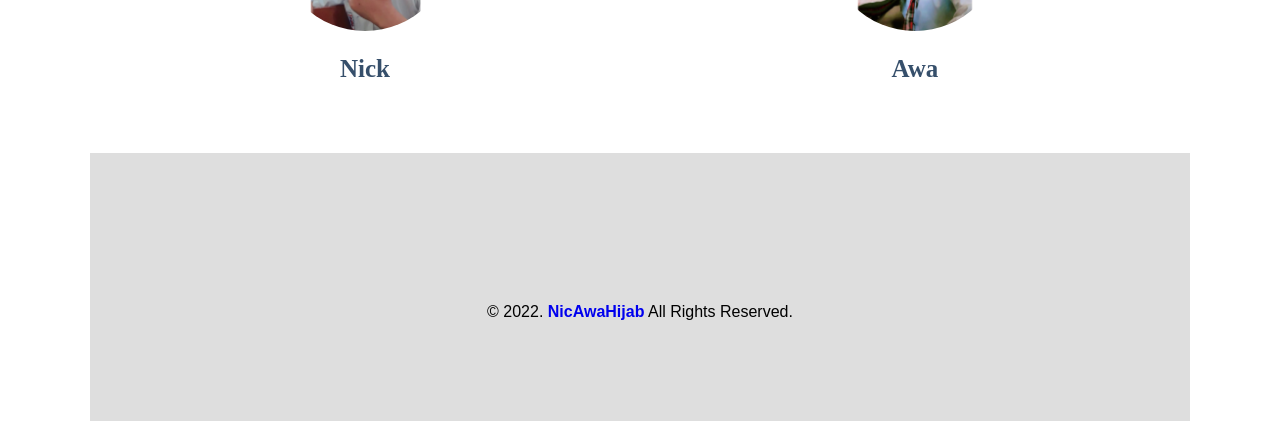
==== commit f3ef0b5d: "Add files via upload" ====
--- a/index.html
+++ b/index.html
@@ -29,9 +29,8 @@
                 <ul>
                     <li><a href="#">Home</a></li>
                     <li><a href="Product.html">Product</a></li>
-    
-                    <li><a href="contribution.html">Contribution</a></li>
-  
+                    <li><a href="contribution.html">About Us</a></li>
+                    <li><a href="Help.html">Help</a></li>
                 </ul>
             </div>
         </div>
@@ -42,21 +41,21 @@
                   
                         <img src="images/photo.png"/>
             <div class="kolom">
-                <p class="deskripsi">Belanja Bisa #dirumahaja</p>
-                <h2>Selamat Datang Di NicAwaHijab</h2>
-                <p>Produk Kami Check disini</p>
-                <p><a href="Product.html" class="tbl-pink">Check Disini</a></p>
+                <p class="deskripsi">Shop Can be # at Home</p>
+                <h2>Welcome in NicAwaHijab</h2>
+                <p>Check My Product in Here</p>
+                <p><a href="Product.html" class="tbl-pink">Check in Here</a></p>
             </div>
         </section>
 
         <!-- untuk courses -->
         <section id="courses">
             <div class="kolom">
-                <p class="deskripsi">kamu akan membutuhkan ini</p>
+                <p class="deskripsi">you will need this</p>
                 <h2>Panduan</h2>
-                <p>Untuk Pembelian Bisa Melalui Bank maupun Toko Online Seperti Shopee</p>
-                <p>Pengiriman akan dilakukan dihari yang sama jika order tidak lewat jam 13.00 WIB. Jika Ada Pertanyaan Silahkan Hubungi media sosial Kami </p>
-               <p><a href="https://wa.link/fxwzy9" class="tbl-pink">Check Disini</a></p>
+                <p>Purchases can be made through online stores such as Shopee</p>
+                <p>Delivery will be made the same day if the order is not after 13.00 WIB. If you have any questions, please contact our social media</p>
+               <p><a href="Help.html" class="tbl-pink">Check In Here</a></p>
             </div>
                     
                         <img src="images/panduan.jpg"/>
@@ -68,7 +67,7 @@
                 <div class="kolom">
                   
                     <h2>Partner</h2>
-                    <p>Jadi diri sendiri dan jangan pernah menyerah!</p>
+                    <p>Don't stop when you're tired, stop when you're done!</p>
                 </div>
 
                 <div class="tutor-list">
